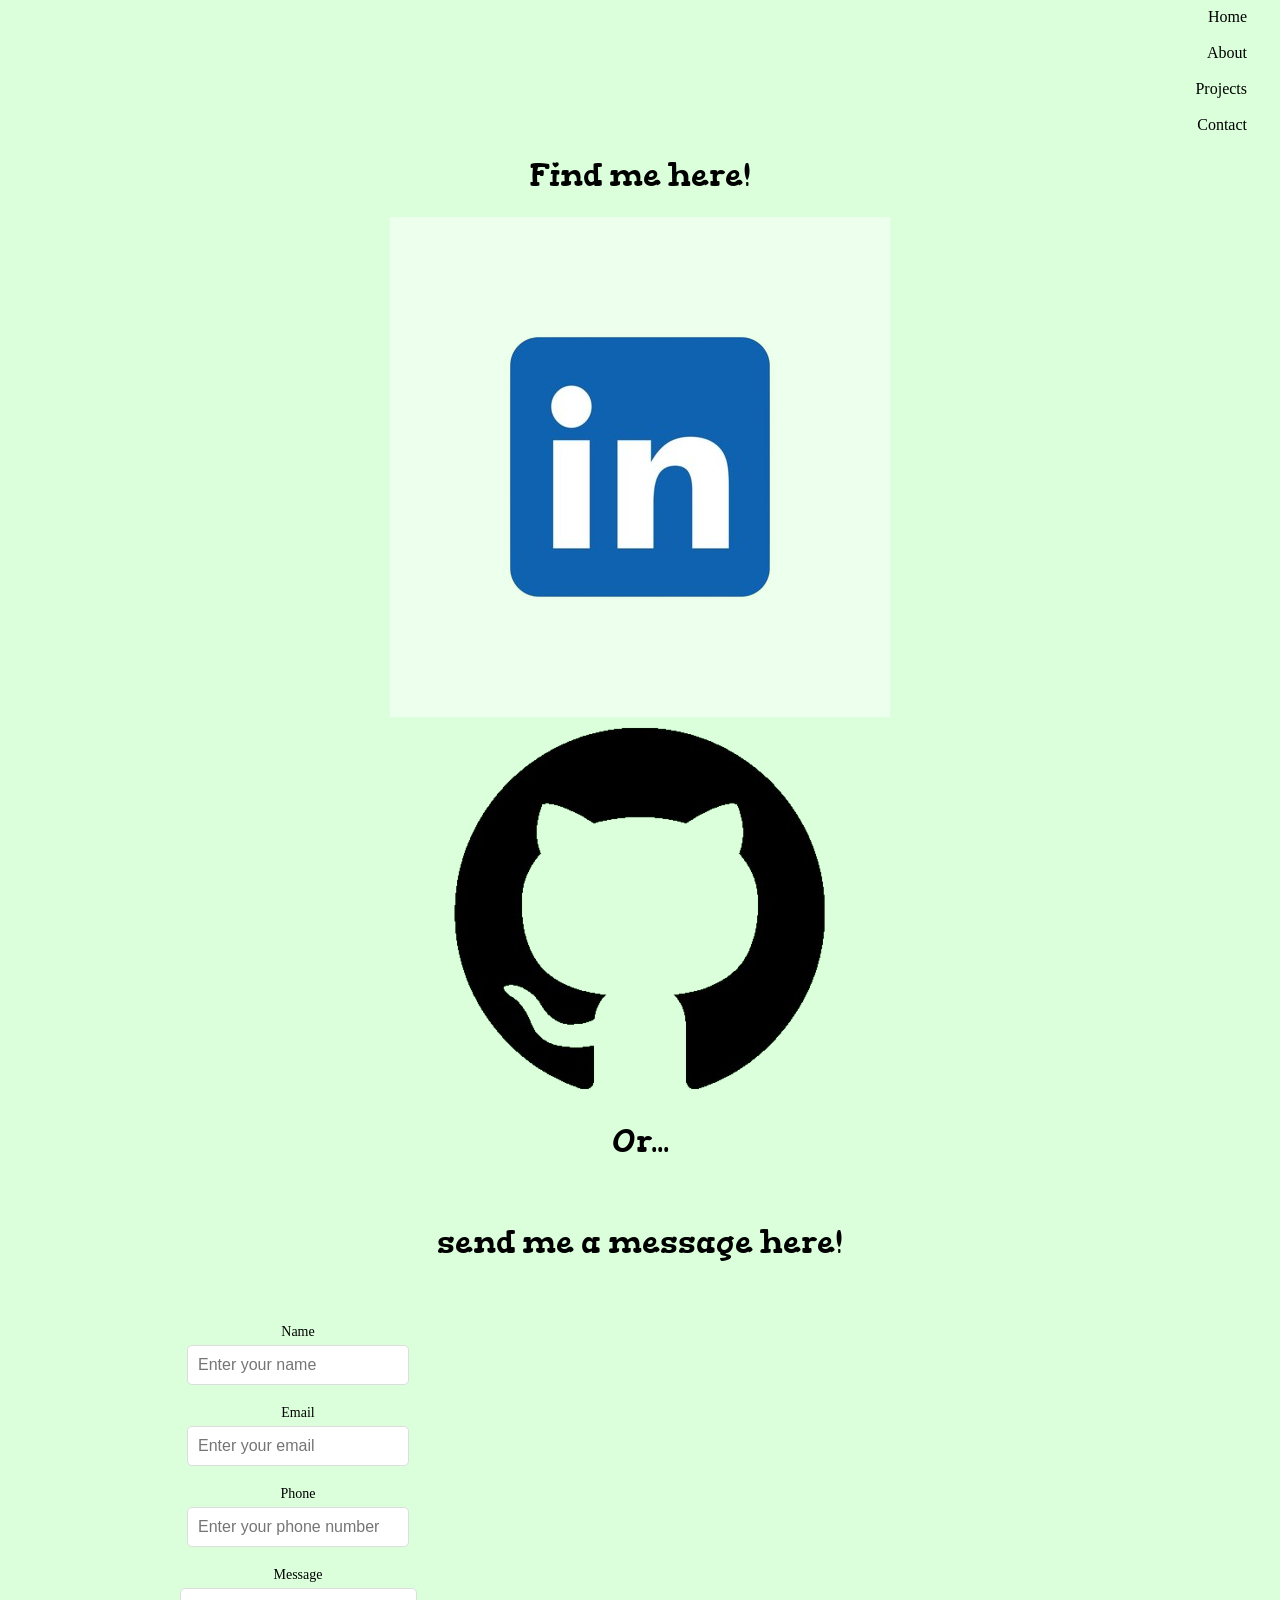
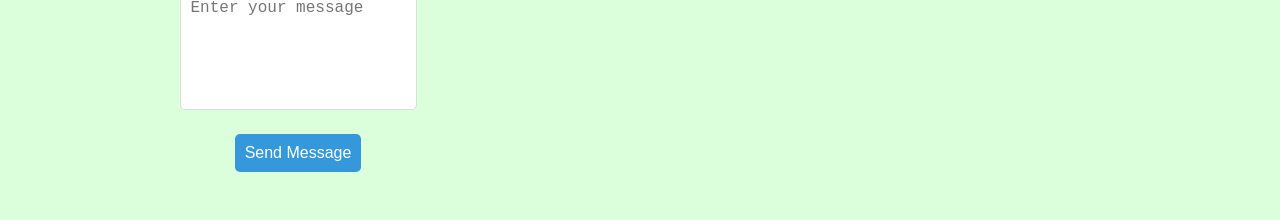
==== contact.html @ ea4346f2 "contact page formed" ====
<!DOCTYPE html>
<html>
    <head>
        <title>Virginia's Portfolio</title> 
    </head>
    <link rel="stylesheet" href="styles.css">
    <link rel="preconnect" href="https://fonts.googleapis.com">
    <link rel="preconnect" href="https://fonts.gstatic.com" crossorigin>
    <link href="https://fonts.googleapis.com/css2?family=Gorditas:wght@400;700&display=swap" rel="stylesheet">

    <script defer src="script.js"></script>
    <body class="contactBody">
        <header>
            <ul>
                <li><a href="home.html">Home</a></li>
                <br>
                <li><a href="about.html">About</a></li>
                <br>
                <li><a href="projects.html">Projects</a></li>
                <br>
                <li><a href="contact.html">Contact</a></li>
            </ul>
        </header>
        <main>
            <h1>Find me here!</h1>
            <div>
                <div>
                    <a href="www.linkedin.com/in/virginia-walthers-a9706b414"><img id="linkedin" src="linkedin.png"></a>
                </div>
                <div>
                    <a href="https://github.com/spiritedinside"><img src="github.png"></a>
                </div>
            </div>
            <h1>Or...</h1>
            <br>
            <h1>send me a message here!</h1>
            <div class="contact-container">
                <form class="contact-form" id="contactForm"
                action="https://formspree.io/f/xpqgyrjo" method="POST">
                    <div class="input-group">
                        <label for="name">Name</label>
                        <input type="text" name="name" id="name" placeholder="Enter your name" required>
                    </div>
                    <div class="input-group">
                        <label for="email">Email</label>
                        <input type="email" name="email" id="email" placeholder="Enter your email" required>
                    </div>
                    <div class="input-group">
                        <label for="phone">Phone</label>
                        <input type="phone" name="phone" id="phone" placeholder="Enter your phone number" required>
                    </div>
                    <div class="input-group" id="message">
                        <label for="message">Message</label>
                        <textarea name="message"  placeholder="Enter your message" required></textarea>
                    </div>
                    <button type="submit" class="btn">Send Message</button>
                </form>
            </div>
        </main>
    </body>
</html>
---- styles.css ----
body {
    background-color: rgb(218, 255, 218);
    text-align: center;
}

h1 {
    font-family: "Gorditas", serif;
    font-weight: 400;
    font-style: normal;
}

ul {
  list-style-type: none;
  margin: 0;
  padding-right: 25px;
  text-align: right;
  text-decoration: none;
}

ul a {
  text-decoration: none;
  color: black;
}

.gorditas-regular {
    font-family: "Gorditas", serif;
    font-weight: 400;
    font-style: normal;
}

.buttons {
    display: flex;
    flex-direction: column;
    flex-wrap: wrap;
    justify-content: space-around;
}

#button1 {
    border: black solid 1.5px;
    border-radius: 15px;
    margin: 10px;
    width: 200px;
    height: 100px;
    max-width: 200px;
    max-height: 100px;
    text-align: center;
    background-color: white;
}

#button1:hover {
    background-color: rgb(156, 255, 184);
    border: dashed black 1.5px;
    transition: transform 0.3s ease;
    transform: scale(1.05);
    box-shadow: 0 4px 8px 0 rgba(187, 255, 166, 0.5), 0 6px 20px 0 rgba(133, 255, 167, 0.5);
}

#hipperLooking {
    width: 175px;
    height: 175px;
    margin-bottom: -100px;
    z-index: 100;
}

#lounging {
    max-width: 200px;
    display: flex;
    flex-direction: row;
    flex-wrap: wrap;
    justify-content: space-around;
}

#button2 {
    background-color: white;
    border: black solid 1.5px;
    border-radius: 15px;
    margin: 10px;
    width: 200px;
    height: 100px;
    max-width: 200px;
    max-height: 100px;
    text-align: center;
}

#button2:hover {
    background-color: rgb(156, 255, 184);
    border: dashed black 1.5px;
    transition: transform 0.3s ease;
    transform: scale(1.05);
    box-shadow: 0 4px 8px 0 rgba(187, 255, 166, 0.5), 0 6px 20px 0 rgba(133, 255, 167, 0.5);
    font-style: "gorditas", serif;
}

.content {
    text-align: center;
    position: fixed;
    bottom: 0;
}

.opening-statement {
  display: inline-block;
}

.opening-statement, p {
  font-family: monospace;
  /* Ensures the text stays on a single line */
  white-space: nowrap; 
  /* Hides text outside the container before it types */
  overflow: hidden; 
  /* Width starts at 0 so it's invisible */
  width: center; 
  /* Adjust speed and animation name here */
  animation: typing 3s steps(30, end), step-end infinite;
}

@keyframes typing {
  from { width: 0; }
  to { width: 100%; }
}

.headshot-wrapper {
    border-radius: 50%;
    height: 300px;
    width: 300px;
    overflow: hidden;
    display: block;
    margin-left: auto;
    margin-right: auto;
}

.headshot {
    height: auto;
    width: 100%;
    object-fit: cover;
    object-position: 0%;
}

#h1Abt {
    border: solid black 1.5px;
    background-color: white;
    width: 300px;
    height: 50px;
    border-radius: 50%;
    display: block;
    margin-left: auto;
    margin-right: auto;
    font-family: "gorditas", serif;
}

.main {
    background-image: url(https://wallpaperaccess.com/full/2721486.jpg);
    background-size: 1500px 500px;
    background-position: top;
    /* background-repeat: no-repeat; */
}

.org-div {
    display: flex;
    flex-direction: column;
    flex-wrap: wrap;
    justify-content: space-around;
}

.div-text {
    text-align: left;
    margin-left: 150px;
}

.div-img {
    display: grid;
}

#lts, #sameMallet, #resurrection, #fullOrchestra {
    grid-column: 1;
    grid-row: 1;
    animation-name: divImg;
    animation-duration: 2s;
}

@keyframes divImg {
    0% {right: 0px; rotateZ: 0deg;}
    50% {right: 50px; rotateZ: -15deg;}
    100% {right: 0px; rotateZ: 0deg;}
}

.text{
    display: block;
    width: 80%;
}

#lts {
    width: 100px;
    height: 150px;
    border-radius: 10px;
    box-shadow: 0 4px 8px 0 rgba(187, 255, 166, 0.5), 0 6px 20px 0 rgba(133, 255, 167, 0.5);
}

#sameMallet {
    width: 225px;
    height: 150px;
    border-radius: 10px;
    box-shadow: 0 4px 8px 0 rgba(187, 255, 166, 0.5), 0 6px 20px 0 rgba(133, 255, 167, 0.5);
}

#resurrection {
    width: 225px;
    height: 150px;
    border-radius: 10px;
    box-shadow: 0 4px 8px 0 rgba(187, 255, 166, 0.5), 0 6px 20px 0 rgba(133, 255, 167, 0.5);
}

#fullOrchestra {
    width: 250px;
    height: 150px;
    border-radius: 10px;
    box-shadow: 0 4px 8px 0 rgba(187, 255, 166, 0.5), 0 6px 20px 0 rgba(133, 255, 167, 0.5);
}

#studious {
    width: 250px;
    height: 170px;
    border-radius: 10px;
    box-shadow: 0 4px 8px 0 rgba(187, 255, 166, 0.5), 0 6px 20px 0 rgba(133, 255, 167, 0.5);
}

#salesforce {
    width: 250px;
    height: 400px;
    border-radius: 10px;
    box-shadow: 0 4px 8px 0 rgba(187, 255, 166, 0.5), 0 6px 20px 0 rgba(133, 255, 167, 0.5);
}

#studious, #salesforce {
    grid-column: 1;
    grid-row: 1;
}

#christmas {
    width: 250px;
    height: 170px;
    border-radius: 10px;
    box-shadow: 0 4px 8px 0 rgba(187, 255, 166, 0.5), 0 6px 20px 0 rgba(133, 255, 167, 0.5);
}

#CR {
    width: 250px;
    height: 350px;
    border-radius: 10px;
    box-shadow: 0 4px 8px 0 rgba(187, 255, 166, 0.5), 0 6px 20px 0 rgba(133, 255, 167, 0.5);
}

#christmas, #CR {
    grid-column: 1;
    grid-row: 1;
}

/* projects page */

.projHeader {
    background-color: green;
}

#presenting {
    width: 400px;
    height: 400px;
    display: block;
    float: right;
}

#therapyProj {
    width: 450px;
    height: 400px;
    display: block;
    float: left;
}

#sklShtProj {
    width: 450px;
    height: 400px;
    display: block;
    float: right;
}

/* WIP */

/* .contactBody {
    font-family: "gorditas", serif;
    display: flex;
    justify-content: center;
    align-items: center;
    height: 100vh;
    margin: 0;
    } */

.contact-container {
    padding: 40px;
    width: 100%;
    max-width: 500px;
}

.contact-form h2 {
    margin-bottom: 20px;
    text-align: center;
}

.input-group {
    margin-bottom: 20px;
}

.input-group label {
    display: block;
    margin-bottom: 5px;
    font-size: 14px;
}

.input-group input, .input-group textarea {
    /* width: 100%; */
    padding: 10px;
    border: 1px solid #ddd;
    border-radius: 5px;
    font-size: 16px;
}

.input-group textarea {
    height: 100px;
    resize: none;
}

#message {

}

.btn {
    /* width: 100%; */
    padding: 10px;
    background-color: #3498db;
    color: white;
    border: none;
    border-radius: 5px;
    font-size: 16px;
    cursor: pointer;
    transition: background-color 0.3s ease;
}

.btn:hover {
    background-color: #2980b9;
}

@media (max-width: 768px) {
    .contact-container {
        padding: 20px;
    }

    .input-group input, .input-group textarea, .btn {
        font-size: 14px;
        padding: 8px;
    }
}

@media (max-width: 480px) {
    .contact-container {
        padding: 15px;
    }

    .contact-form h2 {
        font-size: 18px;
    }

    .input-group input, .input-group textarea, .btn {
        font-size: 12px;
        padding: 6px;
    }
}
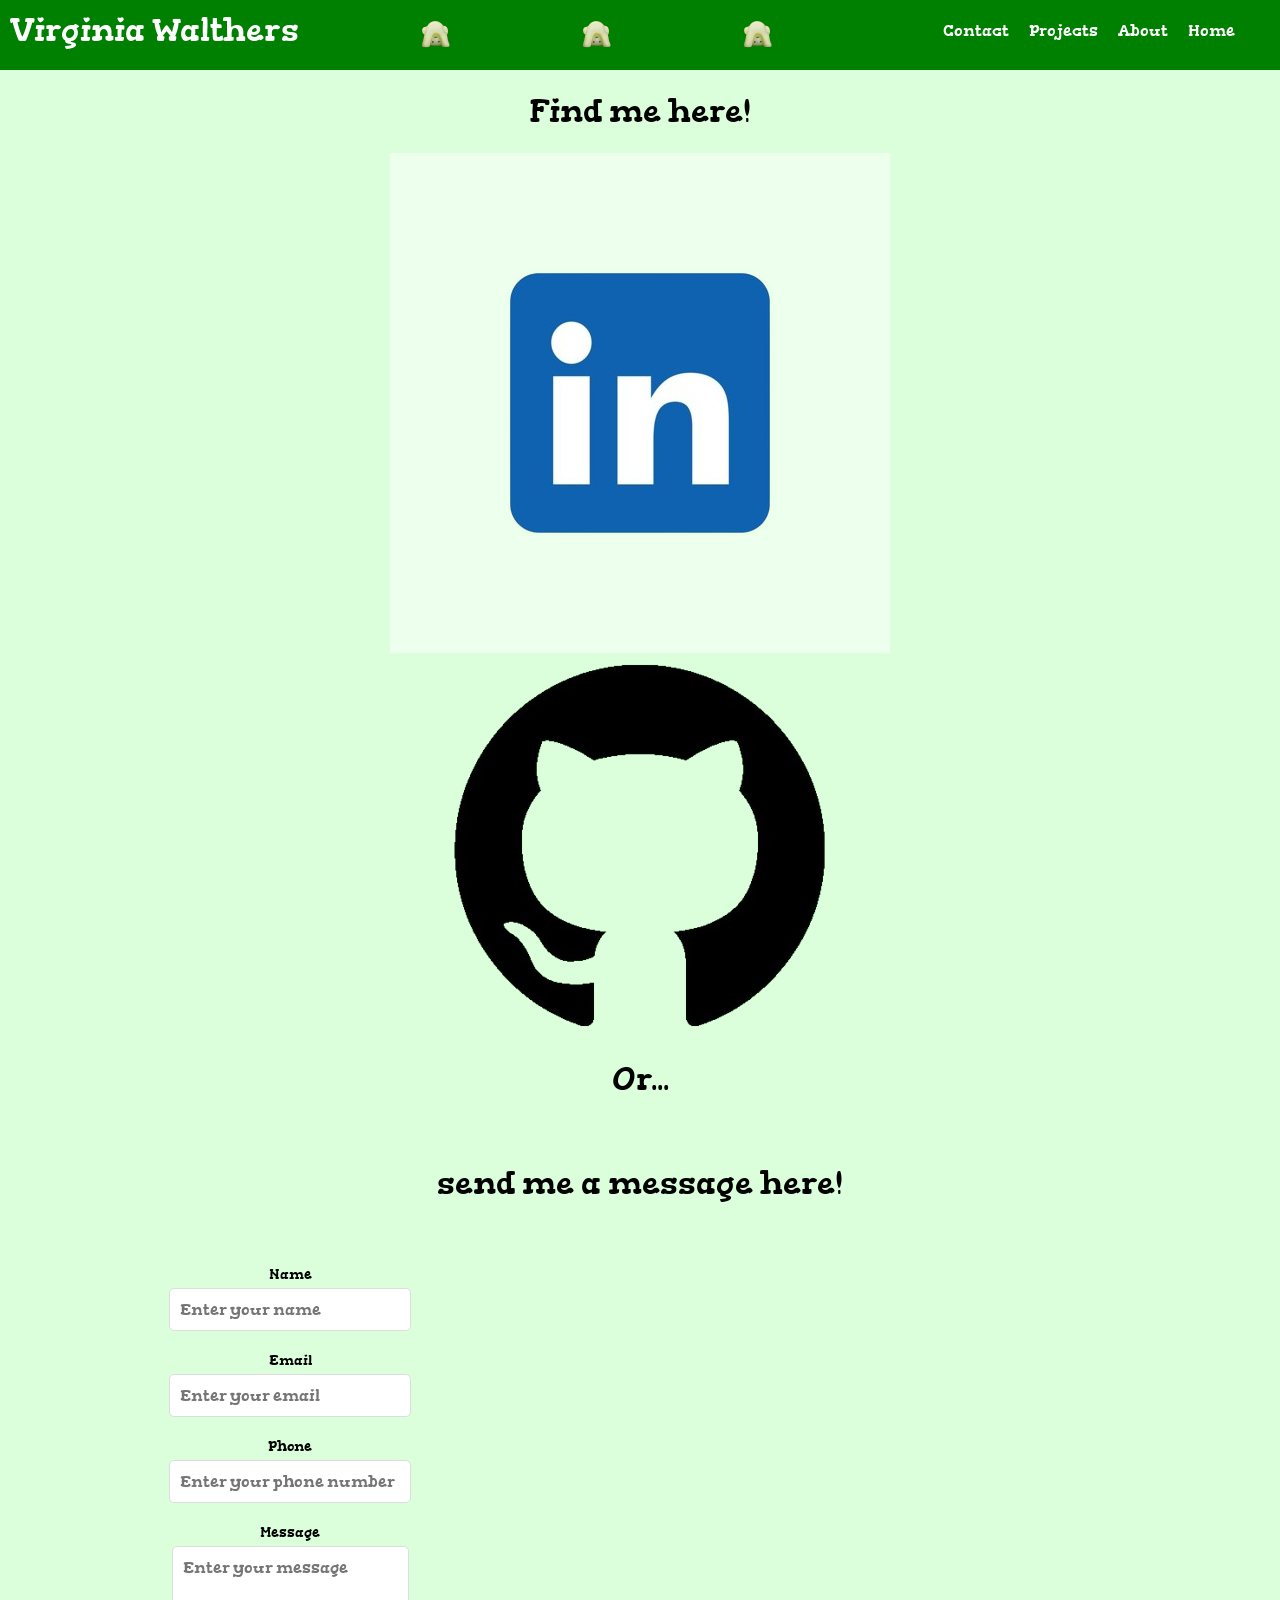
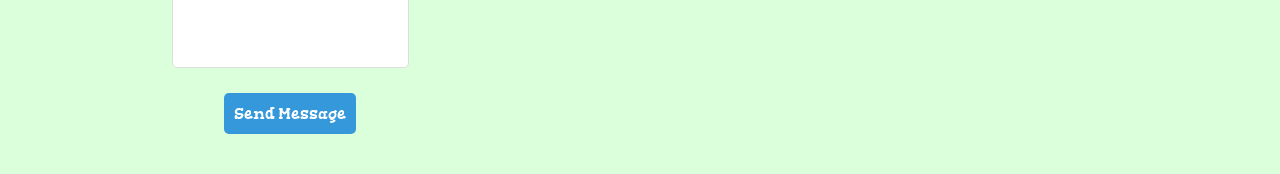
==== commit 6dd7bc57: "major updates!" ====
--- a/contact.html
+++ b/contact.html
@@ -10,14 +10,15 @@
 
     <script defer src="script.js"></script>
     <body class="contactBody">
-        <header>
+        <header class="header">
+            <h1 id="h1Header">Virginia Walthers</h1>
+            <img id="peeking" title="peek-a-boo!" src="peeking.png">
+            <img id="peeking" title="peek-a-boo!" src="peeking.png">
+            <img id="peeking" title="peek-a-boo!" src="peeking.png">
             <ul>
                 <li><a href="home.html">Home</a></li>
-                <br>
                 <li><a href="about.html">About</a></li>
-                <br>
                 <li><a href="projects.html">Projects</a></li>
-                <br>
                 <li><a href="contact.html">Contact</a></li>
             </ul>
         </header>
--- a/styles.css
+++ b/styles.css
@@ -1,12 +1,78 @@
+* {
+    font-family: "Gorditas", serif;
+    font-weight: 400;
+    font-style: normal;
+}
+
+.header {
+    background-color: green;
+    position: relative;
+    overflow-x: hidden;
+    box-sizing: border-box;
+    display: flex;
+    flex-direction: row;
+    justify-content: space-between;
+    flex-wrap: wrap;
+    padding: 10px;
+}
+
+.header li {
+    float: right;
+    padding: 0;
+}
+
+.header li a {
+    display: block;
+    padding: 10px;
+    border-radius: 10px;
+    position: relative;
+    display: flex;
+    flex-direction: row;
+    justify-content: space-between;
+    flex-wrap: wrap;
+    color: white;
+}
+.header li a:hover {
+    background-color: rgb(156, 255, 184);
+    transition: transform 0.3s ease;
+    transform: scale(1.05);
+    box-shadow: 0 4px 8px 0 rgba(187, 255, 166, 0.5), 0 6px 20px 0 rgba(133, 255, 167, 0.5);
+    color: black;
+}
+
+#presenting {
+    width: 400px;
+    height: 400px;
+    display: block;
+    float: right;
+}
+
+#presenting:hover {
+    filter: drop-shadow(0 0 0.75rem green);
+}
+
+#peeking {
+    width: 50px;
+    height: 50px;
+    position: relative;
+    margin-top: 0%;
+    margin-bottom: 0%;
+}
+
+#peeking:hover {
+    filter: drop-shadow(0 0 0.75rem rgb(156, 255, 184));
+}
+
+#h1Header {
+    text-align: center;
+    margin: 0;
+    color: white;
+}
+
 body {
     background-color: rgb(218, 255, 218);
     text-align: center;
-}
-
-h1 {
-    font-family: "Gorditas", serif;
-    font-weight: 400;
-    font-style: normal;
+    margin: 0;
 }
 
 ul {
@@ -31,6 +97,13 @@
 .buttons {
     display: flex;
     flex-direction: column;
+    flex-wrap: wrap;
+    justify-content: space-around;
+}
+
+.btn2 {
+    display: flex;
+    flex-direction: row;
     flex-wrap: wrap;
     justify-content: space-around;
 }
@@ -68,6 +141,12 @@
     flex-direction: row;
     flex-wrap: wrap;
     justify-content: space-around;
+    margin-left: auto;
+    margin-right: auto;
+}
+
+#lounging:hover {
+    filter: drop-shadow(0 0 0.75rem green);
 }
 
 #button2 {
@@ -91,6 +170,27 @@
     font-style: "gorditas", serif;
 }
 
+#button3 {
+    background-color: white;
+    border: black solid 1.5px;
+    border-radius: 15px;
+    margin: 10px;
+    width: 200px;
+    height: 100px;
+    max-width: 200px;
+    max-height: 100px;
+    text-align: center;
+}
+
+#button3:hover {
+    background-color: rgb(156, 255, 184);
+    border: dashed black 1.5px;
+    transition: transform 0.3s ease;
+    transform: scale(1.05);
+    box-shadow: 0 4px 8px 0 rgba(187, 255, 166, 0.5), 0 6px 20px 0 rgba(133, 255, 167, 0.5);
+    font-style: "gorditas", serif;
+}
+
 .content {
     text-align: center;
     position: fixed;
@@ -101,21 +201,29 @@
   display: inline-block;
 }
 
-.opening-statement, p {
+.opening-statement {
   font-family: monospace;
-  /* Ensures the text stays on a single line */
   white-space: nowrap; 
-  /* Hides text outside the container before it types */
   overflow: hidden; 
-  /* Width starts at 0 so it's invisible */
   width: center; 
-  /* Adjust speed and animation name here */
+  margin:  auto;
   animation: typing 3s steps(30, end), step-end infinite;
 }
 
 @keyframes typing {
   from { width: 0; }
-  to { width: 100%; }
+  to { width: 45%; }
+}
+
+/* about page */
+
+.preMain {
+    padding: 20px;
+    display: flex;
+    flex-direction: row;
+    justify-content: space-between;
+    flex-wrap: wrap;
+    padding-bottom: 0;
 }
 
 .headshot-wrapper {
@@ -126,6 +234,13 @@
     display: block;
     margin-left: auto;
     margin-right: auto;
+    z-index: 1;
+    transition: transform 0.3s ease-in-out;
+}
+
+.headshot-wrapper:hover {
+    transform: scale(1.05);
+    box-shadow: 0 4px 8px 0 green, 0 6px 20px 0 green;
 }
 
 .headshot {
@@ -135,16 +250,68 @@
     object-position: 0%;
 }
 
+#heartLeft {
+    width: 400px;
+    height: 400px;
+    display: block;
+    float: left;
+    position: relative;
+    left: 250px;
+}
+
+#heartLeft:hover {
+    filter: drop-shadow(0 0 0.75rem green);
+}
+
+#heartRight {
+    width: 400px;
+    height: 400px;
+    display: block;
+    float: right;
+    position: relative;
+    right: 260px;
+}
+
+#heartRight:hover {
+    filter: drop-shadow(0 0 0.75rem green);
+}
+
 #h1Abt {
-    border: solid black 1.5px;
-    background-color: white;
-    width: 300px;
-    height: 50px;
-    border-radius: 50%;
-    display: block;
     margin-left: auto;
     margin-right: auto;
-    font-family: "gorditas", serif;
+    margin-top: 0;
+    margin-bottom: 0;
+}
+
+#hrAbt {
+    width: 28%;
+    border: 1px solid black;
+    border-width: 1.5px;
+    animation-name: hrAbt;
+    animation-duration: 1s;
+}
+
+@keyframes hrAbt {
+    0% {width: 0%;}
+    100% {width: 28%;}
+}
+
+#greenTxtBubble {
+    width: 200px;
+    height: 200px;
+    position: relative;
+}
+
+#shouting {
+    width: 150px;
+    height: 150px;
+    position: relative;
+    transition: transform 0.3s ease-in-out;
+}
+
+#shouting:hover {
+    transform: scale(1);
+    filter: drop-shadow(0 0 0.75rem green);
 }
 
 .main {
@@ -166,21 +333,22 @@
     margin-left: 150px;
 }
 
-.div-img {
+/* .div-img {
     display: grid;
-}
-
-#lts, #sameMallet, #resurrection, #fullOrchestra {
-    grid-column: 1;
-    grid-row: 1;
-    animation-name: divImg;
-    animation-duration: 2s;
-}
-
-@keyframes divImg {
-    0% {right: 0px; rotateZ: 0deg;}
-    50% {right: 50px; rotateZ: -15deg;}
-    100% {right: 0px; rotateZ: 0deg;}
+} */
+
+
+
+#div-org {
+    display: flex;
+    flex-direction: row;
+    justify-content: space-between;
+    flex-wrap: wrap;
+    position: relative;
+}
+
+#lts:hover, #sameMallet:hover, #resurrection:hover, #fullOrchestra:hover {
+    transform: scale(2.05);
 }
 
 .text{
@@ -192,6 +360,7 @@
     width: 100px;
     height: 150px;
     border-radius: 10px;
+    transition: transform 0.3s ease-in-out;
     box-shadow: 0 4px 8px 0 rgba(187, 255, 166, 0.5), 0 6px 20px 0 rgba(133, 255, 167, 0.5);
 }
 
@@ -199,6 +368,7 @@
     width: 225px;
     height: 150px;
     border-radius: 10px;
+    transition: transform 0.3s ease-in-out;
     box-shadow: 0 4px 8px 0 rgba(187, 255, 166, 0.5), 0 6px 20px 0 rgba(133, 255, 167, 0.5);
 }
 
@@ -206,6 +376,7 @@
     width: 225px;
     height: 150px;
     border-radius: 10px;
+    transition: transform 0.3s ease-in-out;
     box-shadow: 0 4px 8px 0 rgba(187, 255, 166, 0.5), 0 6px 20px 0 rgba(133, 255, 167, 0.5);
 }
 
@@ -213,6 +384,7 @@
     width: 250px;
     height: 150px;
     border-radius: 10px;
+    transition: transform 0.3s ease-in-out;
     box-shadow: 0 4px 8px 0 rgba(187, 255, 166, 0.5), 0 6px 20px 0 rgba(133, 255, 167, 0.5);
 }
 
@@ -220,25 +392,35 @@
     width: 250px;
     height: 170px;
     border-radius: 10px;
+    transition: transform 0.3s ease-in-out;
     box-shadow: 0 4px 8px 0 rgba(187, 255, 166, 0.5), 0 6px 20px 0 rgba(133, 255, 167, 0.5);
 }
 
 #salesforce {
+    width: 300px;
+    height: 400px;
+    border-radius: 10px;
+    transition: transform 0.3s ease-in-out;
+    box-shadow: 0 4px 8px 0 rgba(187, 255, 166, 0.5), 0 6px 20px 0 rgba(133, 255, 167, 0.5);
+}
+
+#grad {
     width: 250px;
     height: 400px;
     border-radius: 10px;
-    box-shadow: 0 4px 8px 0 rgba(187, 255, 166, 0.5), 0 6px 20px 0 rgba(133, 255, 167, 0.5);
-}
-
-#studious, #salesforce {
-    grid-column: 1;
-    grid-row: 1;
+    transition: transform 0.3s ease-in-out;
+    box-shadow: 0 4px 8px 0 rgba(187, 255, 166, 0.5), 0 6px 20px 0 rgba(133, 255, 167, 0.5);
+}
+
+#studious:hover, #salesforce:hover, #grad:hover {
+    transform: scale(1.5);
 }
 
 #christmas {
     width: 250px;
     height: 170px;
     border-radius: 10px;
+    transition: transform 0.3s ease-in-out;
     box-shadow: 0 4px 8px 0 rgba(187, 255, 166, 0.5), 0 6px 20px 0 rgba(133, 255, 167, 0.5);
 }
 
@@ -246,37 +428,120 @@
     width: 250px;
     height: 350px;
     border-radius: 10px;
-    box-shadow: 0 4px 8px 0 rgba(187, 255, 166, 0.5), 0 6px 20px 0 rgba(133, 255, 167, 0.5);
-}
-
-#christmas, #CR {
-    grid-column: 1;
-    grid-row: 1;
+    transition: transform 0.3s ease-in-out;
+    box-shadow: 0 4px 8px 0 rgba(187, 255, 166, 0.5), 0 6px 20px 0 rgba(133, 255, 167, 0.5);
+}
+
+#christmas:hover, #CR:hover {
+    transform: scale(1.5);
 }
 
 /* projects page */
 
-.projHeader {
+#hrProj {
+    width: 28%;
+    border: 1px solid black;
+    border-width: 1.5px;
+    animation-name: hrProj;
+    animation-duration: 1s;
+}
+
+@keyframes hrProj {
+    0% {width: 0%;}
+    100% {width: 28%;}
+}
+
+#laptop {
+    margin: 0;
+    width: 300px;
+    height: 300px;
+    position: relative;
+}
+
+#laptop:hover {
+    filter: drop-shadow(0 0 0.75rem green);
+}
+
+#lightbulbDiv {
+    width: 400px;
+    height: 400px;
+}
+
+#lightbulb {
+    display: block;
+    width: 400px;
+    height: 400px;
+}
+
+#lightbulb:hover {
+    filter: drop-shadow(0 0 0.75rem rgb(156, 255, 184));
+}
+
+#therapyImg {
+    margin: 10px;
+}
+
+#therapyDiv {
+    display: flex;
+    flex-direction: row;
+    justify-content: space-between;
+    flex-wrap: wrap;
+    position: relative;
     background-color: green;
-}
-
-#presenting {
-    width: 400px;
-    height: 400px;
+    padding: 15px;
+}
+
+#therapyProj {
+    width: 500px;
+    height: 400px;
+    border: 1.5px solid black;
+    border-radius: 10px;
+    display: block;
+    float: left;
+}
+
+#therapyTxt {
     display: block;
     float: right;
-}
-
-#therapyProj {
-    width: 450px;
-    height: 400px;
-    display: block;
-    float: left;
+    width: 250px;
+    height: 200px;
+    margin-top: 50px;
+    margin-bottom: 50px;
+}
+
+#sklShtnDiv {
+    display: flex;
+    flex-direction: row;
+    justify-content: space-between;
+    flex-wrap: wrap;
+    position: relative;
+    padding: 15px;
+}
+
+#bedDiv {
+    width: 200px;
+    height: 200px;
+    margin-top: auto;
+    margin-bottom: auto;
+}
+
+#bed {
+    display: block;
+    width: 200px;
+    height: 200px;
+    margin-top: auto;
+    margin-bottom: auto;
+}
+
+#bed:hover {
+    filter: drop-shadow(0 0 0.75rem green);
 }
 
 #sklShtProj {
-    width: 450px;
-    height: 400px;
+    width: 525px;
+    height: 400px;
+    border: 1.5px solid black;
+    border-radius: 10px;
     display: block;
     float: right;
 }
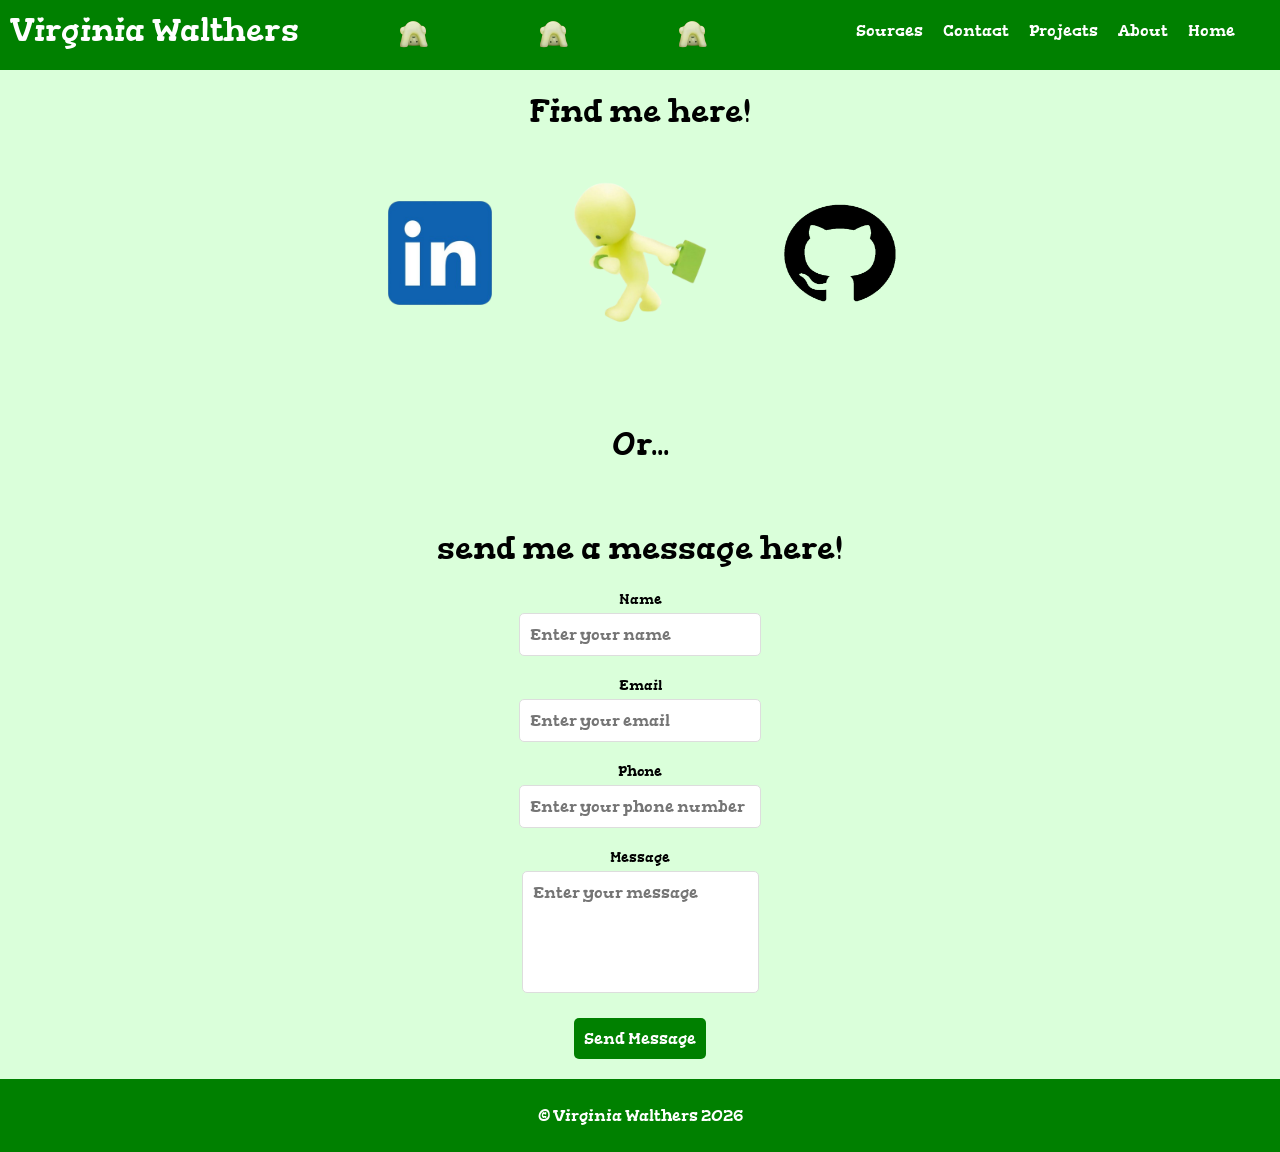
==== commit f812323e: "finished WOOP" ====
--- a/contact.html
+++ b/contact.html
@@ -20,16 +20,20 @@
                 <li><a href="about.html">About</a></li>
                 <li><a href="projects.html">Projects</a></li>
                 <li><a href="contact.html">Contact</a></li>
+                <li><a href="sources.html">Sources</a></li>
             </ul>
         </header>
         <main>
             <h1>Find me here!</h1>
-            <div>
-                <div>
-                    <a href="www.linkedin.com/in/virginia-walthers-a9706b414"><img id="linkedin" src="linkedin.png"></a>
+            <div class="contactDiv">
+                <div id="linkedinDiv">
+                    <a href="www.linkedin.com/in/virginia-walthers-a9706b414"><img id="linkedin" title="my linkedin page" src="linkedin.png"></a>
                 </div>
                 <div>
-                    <a href="https://github.com/spiritedinside"><img src="github.png"></a>
+                    <img id="workRun" src="workRun.png">
+                </div>
+                <div id="gitDiv">
+                    <a href="https://github.com/spiritedinside"><img id="git" title="my github account" src="github.png"></a>
                 </div>
             </div>
             <h1>Or...</h1>
@@ -58,5 +62,8 @@
                 </form>
             </div>
         </main>
+        <footer>
+            <p>© Virginia Walthers 2026</p>
+        </footer>
     </body>
 </html>
--- a/styles.css
+++ b/styles.css
@@ -38,6 +38,12 @@
     transform: scale(1.05);
     box-shadow: 0 4px 8px 0 rgba(187, 255, 166, 0.5), 0 6px 20px 0 rgba(133, 255, 167, 0.5);
     color: black;
+}
+
+footer {
+    background-color: green;
+    padding: 10px;
+    color: white;
 }
 
 #presenting {
@@ -546,21 +552,57 @@
     float: right;
 }
 
-/* WIP */
-
-/* .contactBody {
-    font-family: "gorditas", serif;
+/* contact page */
+
+#contactDiv {
+    display: flex;
+    flex-direction: row;
+    justify-content: center;
+    flex-wrap: wrap;
+    position: relative;
+}
+
+#linkedin {
+    /* display: block; */
+    width: 200px;
+    height: 200px;
+}
+
+#linkedinDiv {
+    /* display: block; */
+    width: 200px;
+    height: 200px;
+    /* margin-left: auto;
+    margin-right: auto; */
+}
+
+#workRun {
+    /* display: block; */
+    width: 200px;
+    height: 200px;
+}
+
+#git {
+    /* display: block; */
+    width: 200px;
+    height: 100px;
+}
+
+#gitDiv {
+    /* margin-left: auto;
+    margin-right: auto; */
+    /* width: 200px; */
+    height: 200px;
+}
+
+.contact-container {
+    padding: auto;
+    padding-bottom: 20px;
+    width: 100%;
+    /* max-width: 500px; */
     display: flex;
     justify-content: center;
     align-items: center;
-    height: 100vh;
-    margin: 0;
-    } */
-
-.contact-container {
-    padding: 40px;
-    width: 100%;
-    max-width: 500px;
 }
 
 .contact-form h2 {
@@ -591,14 +633,10 @@
     resize: none;
 }
 
-#message {
-
-}
-
 .btn {
     /* width: 100%; */
     padding: 10px;
-    background-color: #3498db;
+    background-color: green;
     color: white;
     border: none;
     border-radius: 5px;
@@ -608,8 +646,11 @@
 }
 
 .btn:hover {
-    background-color: #2980b9;
-}
+    background-color: rgb(156, 255, 184);
+    transition: transform 0.3s ease;
+    transform: scale(1.05);
+    box-shadow: 0 4px 8px 0 rgba(187, 255, 166, 0.5), 0 6px 20px 0 rgba(133, 255, 167, 0.5);
+    color: black;}
 
 @media (max-width: 768px) {
     .contact-container {
@@ -635,4 +676,22 @@
         font-size: 12px;
         padding: 6px;
     }
+}
+
+/* sources page */
+
+.sourceMain {
+    text-align: center;
+    padding: 10px;
+    font-size: 20px;
+}
+.contactDiv {
+    display: flex;
+    flex-direction: row;
+    justify-content: center;
+    flex-wrap: wrap;
+    position: relative;
+}
+#gitDiv{
+    padding-top: 50px;
 }
